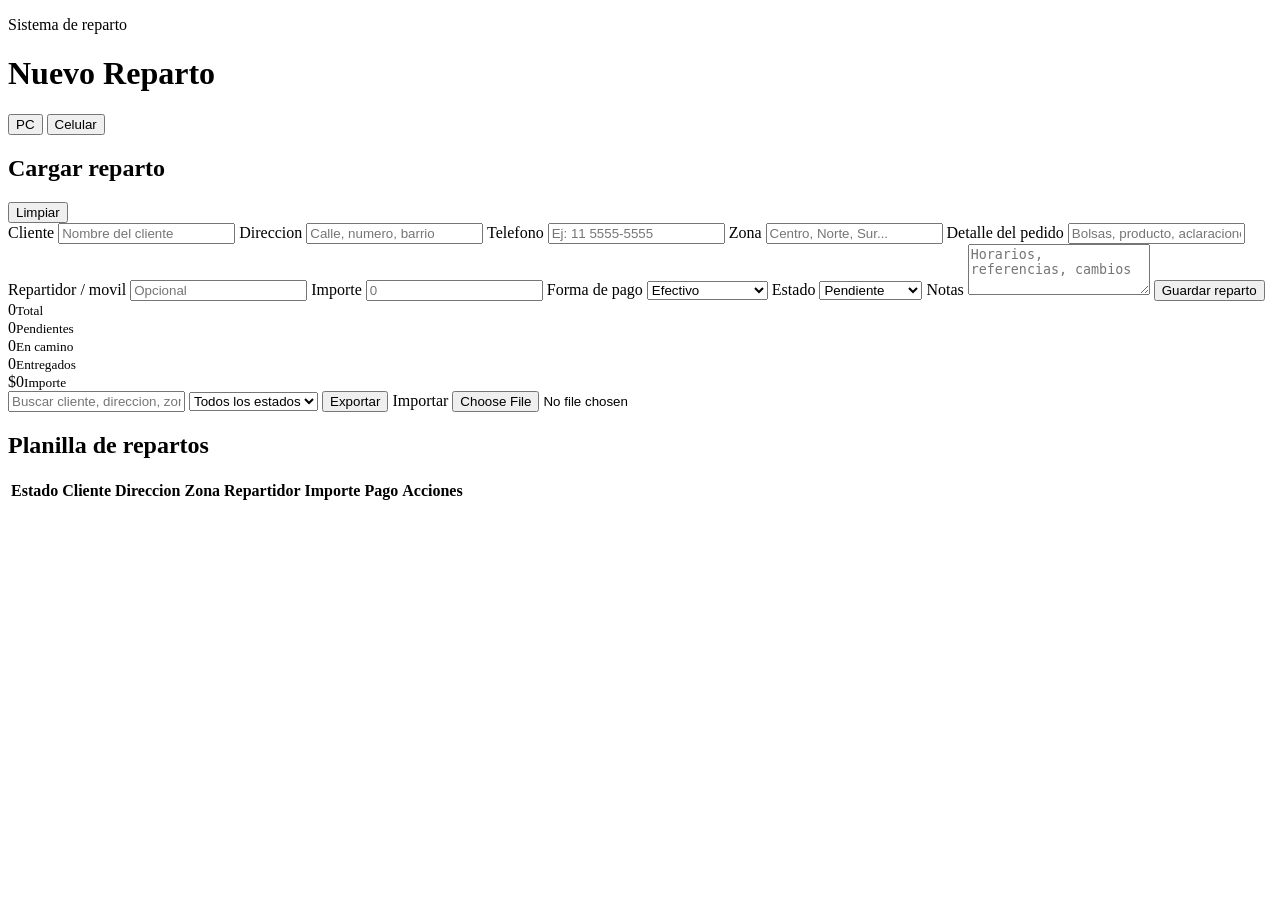
==== index.html @ 02070d8c "Crear app inicial de reparto" ====
<!doctype html>
<html lang="es">
<head>
  <meta charset="utf-8">
  <meta name="viewport" content="width=device-width, initial-scale=1">
  <title>Nuevo Reparto</title>
  <link rel="stylesheet" href="styles.css">
</head>
<body>
  <header class="topbar">
    <div>
      <p class="eyebrow">Sistema de reparto</p>
      <h1>Nuevo Reparto</h1>
    </div>
    <nav class="view-switch" aria-label="Cambiar vista">
      <button id="desktopViewBtn" class="active" type="button">PC</button>
      <button id="mobileViewBtn" type="button">Celular</button>
    </nav>
  </header>

  <main class="layout">
    <section class="panel form-panel" aria-labelledby="formTitle">
      <div class="section-title">
        <h2 id="formTitle">Cargar reparto</h2>
        <button id="clearFormBtn" class="ghost" type="button">Limpiar</button>
      </div>

      <form id="deliveryForm" class="delivery-form">
        <input type="hidden" id="deliveryId">
        <label>Cliente
          <input id="client" name="client" required placeholder="Nombre del cliente">
        </label>
        <label>Direccion
          <input id="address" name="address" required placeholder="Calle, numero, barrio">
        </label>
        <label>Telefono
          <input id="phone" name="phone" inputmode="tel" placeholder="Ej: 11 5555-5555">
        </label>
        <label>Zona
          <input id="zone" name="zone" placeholder="Centro, Norte, Sur...">
        </label>
        <label>Detalle del pedido
          <input id="details" name="details" placeholder="Bolsas, producto, aclaraciones">
        </label>
        <label>Repartidor / movil
          <input id="driver" name="driver" placeholder="Opcional">
        </label>
        <label>Importe
          <input id="amount" name="amount" type="number" min="0" step="0.01" placeholder="0">
        </label>
        <label>Forma de pago
          <select id="payment" name="payment">
            <option value="Efectivo">Efectivo</option>
            <option value="Transferencia">Transferencia</option>
            <option value="Tarjeta">Tarjeta</option>
            <option value="Cuenta corriente">Cuenta corriente</option>
          </select>
        </label>
        <label>Estado
          <select id="status" name="status">
            <option value="Pendiente">Pendiente</option>
            <option value="En camino">En camino</option>
            <option value="Entregado">Entregado</option>
            <option value="No entregado">No entregado</option>
          </select>
        </label>
        <label class="wide">Notas
          <textarea id="notes" name="notes" rows="3" placeholder="Horarios, referencias, cambios"></textarea>
        </label>
        <button class="primary wide" type="submit">Guardar reparto</button>
      </form>
    </section>

    <section class="workspace">
      <section class="stats" aria-label="Resumen">
        <article><span id="totalCount">0</span><small>Total</small></article>
        <article><span id="pendingCount">0</span><small>Pendientes</small></article>
        <article><span id="routeCount">0</span><small>En camino</small></article>
        <article><span id="deliveredCount">0</span><small>Entregados</small></article>
        <article><span id="totalAmount">$0</span><small>Importe</small></article>
      </section>

      <section class="tools" aria-label="Herramientas">
        <input id="searchInput" placeholder="Buscar cliente, direccion, zona o repartidor">
        <select id="statusFilter">
          <option value="Todos">Todos los estados</option>
          <option value="Pendiente">Pendiente</option>
          <option value="En camino">En camino</option>
          <option value="Entregado">Entregado</option>
          <option value="No entregado">No entregado</option>
        </select>
        <button id="exportBtn" type="button">Exportar</button>
        <label class="import-btn">Importar
          <input id="importInput" type="file" accept="application/json">
        </label>
      </section>

      <section id="desktopView" class="desktop-view" aria-labelledby="desktopTitle">
        <h2 id="desktopTitle">Planilla de repartos</h2>
        <div class="table-wrap">
          <table>
            <thead>
              <tr>
                <th>Estado</th>
                <th>Cliente</th>
                <th>Direccion</th>
                <th>Zona</th>
                <th>Repartidor</th>
                <th>Importe</th>
                <th>Pago</th>
                <th>Acciones</th>
              </tr>
            </thead>
            <tbody id="deliveryTable"></tbody>
          </table>
        </div>
      </section>

      <section id="mobileView" class="mobile-view" aria-labelledby="mobileTitle" hidden>
        <h2 id="mobileTitle">Vista para celular</h2>
        <div id="deliveryCards" class="cards"></div>
      </section>
    </section>
  </main>

  <template id="emptyTemplate">
    <div class="empty-state">
      <h3>No hay repartos para mostrar</h3>
      <p>Carga uno nuevo o cambia el filtro.</p>
    </div>
  </template>

  <script src="app.js"></script>
</body>
</html>
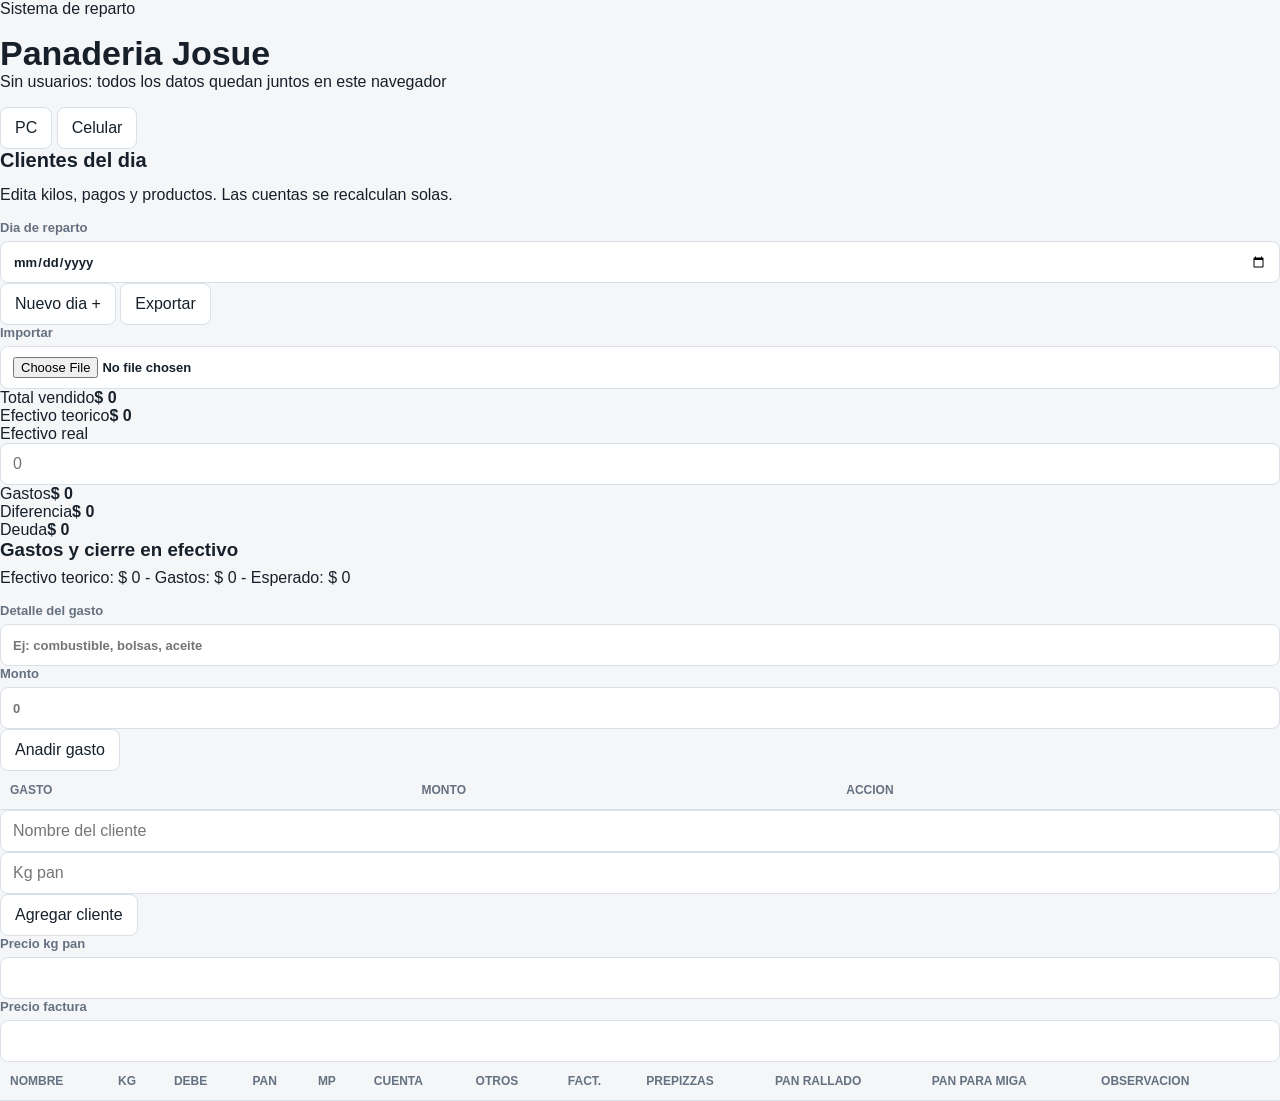
==== commit 03377fcd: "Rehacer app principal para reparto de panaderia" ====
--- a/index.html
+++ b/index.html
@@ -3,132 +3,110 @@
 <head>
   <meta charset="utf-8">
   <meta name="viewport" content="width=device-width, initial-scale=1">
-  <title>Nuevo Reparto</title>
+  <title>Reparto - Panaderia Josue</title>
   <link rel="stylesheet" href="styles.css">
 </head>
 <body>
-  <header class="topbar">
+  <header class="hero">
     <div>
-      <p class="eyebrow">Sistema de reparto</p>
-      <h1>Nuevo Reparto</h1>
+      <p class="subtitulo">Sistema de reparto</p>
+      <h1>Panaderia Josue</h1>
+      <p class="usuario">Sin usuarios: todos los datos quedan juntos en este navegador</p>
     </div>
-    <nav class="view-switch" aria-label="Cambiar vista">
-      <button id="desktopViewBtn" class="active" type="button">PC</button>
-      <button id="mobileViewBtn" type="button">Celular</button>
+    <nav class="modo-vista" aria-label="Vista">
+      <button id="vistaPc" class="activo" type="button">PC</button>
+      <button id="vistaCelular" type="button">Celular</button>
     </nav>
   </header>
 
-  <main class="layout">
-    <section class="panel form-panel" aria-labelledby="formTitle">
-      <div class="section-title">
-        <h2 id="formTitle">Cargar reparto</h2>
-        <button id="clearFormBtn" class="ghost" type="button">Limpiar</button>
+  <main class="contenedor">
+    <section class="tarjeta reparto-card">
+      <div class="encabezado-seccion">
+        <div>
+          <h2>Clientes del dia</h2>
+          <p>Edita kilos, pagos y productos. Las cuentas se recalculan solas.</p>
+        </div>
+        <div class="acciones-dia">
+          <label>Dia de reparto
+            <input id="fechaReparto" type="date">
+          </label>
+          <button id="nuevoDia" class="principal" type="button">Nuevo dia +</button>
+          <button id="exportar" type="button">Exportar</button>
+          <label class="boton-archivo">Importar
+            <input id="importar" type="file" accept="application/json">
+          </label>
+        </div>
       </div>
 
-      <form id="deliveryForm" class="delivery-form">
-        <input type="hidden" id="deliveryId">
-        <label>Cliente
-          <input id="client" name="client" required placeholder="Nombre del cliente">
-        </label>
-        <label>Direccion
-          <input id="address" name="address" required placeholder="Calle, numero, barrio">
-        </label>
-        <label>Telefono
-          <input id="phone" name="phone" inputmode="tel" placeholder="Ej: 11 5555-5555">
-        </label>
-        <label>Zona
-          <input id="zone" name="zone" placeholder="Centro, Norte, Sur...">
-        </label>
-        <label>Detalle del pedido
-          <input id="details" name="details" placeholder="Bolsas, producto, aclaraciones">
-        </label>
-        <label>Repartidor / movil
-          <input id="driver" name="driver" placeholder="Opcional">
-        </label>
-        <label>Importe
-          <input id="amount" name="amount" type="number" min="0" step="0.01" placeholder="0">
-        </label>
-        <label>Forma de pago
-          <select id="payment" name="payment">
-            <option value="Efectivo">Efectivo</option>
-            <option value="Transferencia">Transferencia</option>
-            <option value="Tarjeta">Tarjeta</option>
-            <option value="Cuenta corriente">Cuenta corriente</option>
-          </select>
-        </label>
-        <label>Estado
-          <select id="status" name="status">
-            <option value="Pendiente">Pendiente</option>
-            <option value="En camino">En camino</option>
-            <option value="Entregado">Entregado</option>
-            <option value="No entregado">No entregado</option>
-          </select>
-        </label>
-        <label class="wide">Notas
-          <textarea id="notes" name="notes" rows="3" placeholder="Horarios, referencias, cambios"></textarea>
-        </label>
-        <button class="primary wide" type="submit">Guardar reparto</button>
-      </form>
-    </section>
-
-    <section class="workspace">
-      <section class="stats" aria-label="Resumen">
-        <article><span id="totalCount">0</span><small>Total</small></article>
-        <article><span id="pendingCount">0</span><small>Pendientes</small></article>
-        <article><span id="routeCount">0</span><small>En camino</small></article>
-        <article><span id="deliveredCount">0</span><small>Entregados</small></article>
-        <article><span id="totalAmount">$0</span><small>Importe</small></article>
+      <section class="resumen" aria-label="Reporte del dia">
+        <article><span>Total vendido</span><strong id="totalVendido">$ 0</strong></article>
+        <article><span>Efectivo teorico</span><strong id="efectivoTeorico">$ 0</strong></article>
+        <article class="editable"><span>Efectivo real</span><input id="efectivoReal" type="number" min="0" step="1" placeholder="0"></article>
+        <article><span>Gastos</span><strong id="totalGastos">$ 0</strong></article>
+        <article><span>Diferencia</span><strong id="diferencia">$ 0</strong></article>
+        <article><span>Deuda</span><strong id="deudaTotal">$ 0</strong></article>
       </section>
 
-      <section class="tools" aria-label="Herramientas">
-        <input id="searchInput" placeholder="Buscar cliente, direccion, zona o repartidor">
-        <select id="statusFilter">
-          <option value="Todos">Todos los estados</option>
-          <option value="Pendiente">Pendiente</option>
-          <option value="En camino">En camino</option>
-          <option value="Entregado">Entregado</option>
-          <option value="No entregado">No entregado</option>
-        </select>
-        <button id="exportBtn" type="button">Exportar</button>
-        <label class="import-btn">Importar
-          <input id="importInput" type="file" accept="application/json">
-        </label>
-      </section>
-
-      <section id="desktopView" class="desktop-view" aria-labelledby="desktopTitle">
-        <h2 id="desktopTitle">Planilla de repartos</h2>
-        <div class="table-wrap">
-          <table>
-            <thead>
-              <tr>
-                <th>Estado</th>
-                <th>Cliente</th>
-                <th>Direccion</th>
-                <th>Zona</th>
-                <th>Repartidor</th>
-                <th>Importe</th>
-                <th>Pago</th>
-                <th>Acciones</th>
-              </tr>
-            </thead>
-            <tbody id="deliveryTable"></tbody>
+      <section class="cierre">
+        <div>
+          <h3>Gastos y cierre en efectivo</h3>
+          <p id="formulaCierre">Efectivo teorico: $ 0 - Gastos: $ 0 - Esperado: $ 0</p>
+        </div>
+        <form id="formGasto" class="form-gasto">
+          <label>Detalle del gasto
+            <input id="detalleGasto" placeholder="Ej: combustible, bolsas, aceite">
+          </label>
+          <label>Monto
+            <input id="montoGasto" type="number" min="0" step="1" placeholder="0">
+          </label>
+          <button class="principal" type="submit">Anadir gasto</button>
+        </form>
+        <div class="tabla-scroll gastos-scroll">
+          <table class="tabla-gastos">
+            <thead><tr><th>Gasto</th><th>Monto</th><th>Accion</th></tr></thead>
+            <tbody id="tablaGastos"></tbody>
           </table>
         </div>
       </section>
 
-      <section id="mobileView" class="mobile-view" aria-labelledby="mobileTitle" hidden>
-        <h2 id="mobileTitle">Vista para celular</h2>
-        <div id="deliveryCards" class="cards"></div>
+      <section class="barra-herramientas">
+        <form id="formCliente" class="form-cliente">
+          <input id="nuevoClienteNombre" placeholder="Nombre del cliente" required>
+          <input id="nuevoClienteKg" type="number" min="0" step="0.01" placeholder="Kg pan">
+          <button class="principal" type="submit">Agregar cliente</button>
+        </form>
+        <div class="precios">
+          <label>Precio kg pan <input id="precioPan" type="number" min="0" step="1"></label>
+          <label>Precio factura <input id="precioFactura" type="number" min="0" step="1"></label>
+        </div>
       </section>
+
+      <section id="vistaTabla" class="tabla-scroll">
+        <table class="tabla-reparto">
+          <thead>
+            <tr>
+              <th>Nombre</th>
+              <th>Kg</th>
+              <th>Debe</th>
+              <th>Pan</th>
+              <th>MP</th>
+              <th>Cuenta</th>
+              <th>Otros</th>
+              <th>Fact.</th>
+              <th>Prepizzas</th>
+              <th>Pan rallado</th>
+              <th>Pan para miga</th>
+              <th>Observacion</th>
+              <th></th>
+            </tr>
+          </thead>
+          <tbody id="tablaClientes"></tbody>
+        </table>
+      </section>
+
+      <section id="vistaTarjetas" class="vista-tarjetas" hidden></section>
     </section>
   </main>
-
-  <template id="emptyTemplate">
-    <div class="empty-state">
-      <h3>No hay repartos para mostrar</h3>
-      <p>Carga uno nuevo o cambia el filtro.</p>
-    </div>
-  </template>
 
   <script src="app.js"></script>
 </body>
--- a/styles.css
+++ b/styles.css
@@ -0,0 +1,237 @@
+:root {
+  --bg: #f4f6f8;
+  --panel: #ffffff;
+  --ink: #17202a;
+  --muted: #657181;
+  --line: #d9e0e7;
+  --brand: #0f766e;
+  --brand-dark: #0b5f59;
+  --warn: #b45309;
+  --danger: #b42318;
+  --ok: #15803d;
+  --shadow: 0 10px 30px rgba(17, 24, 39, 0.08);
+}
+
+* { box-sizing: border-box; }
+
+body {
+  margin: 0;
+  min-height: 100vh;
+  color: var(--ink);
+  background: var(--bg);
+  font-family: Arial, Helvetica, sans-serif;
+}
+
+button, input, select, textarea { font: inherit; }
+
+button, .import-btn {
+  border: 1px solid var(--line);
+  border-radius: 8px;
+  background: #fff;
+  color: var(--ink);
+  cursor: pointer;
+  min-height: 42px;
+  padding: 0 14px;
+}
+
+button:hover, .import-btn:hover { border-color: var(--brand); }
+
+.topbar {
+  position: sticky;
+  top: 0;
+  z-index: 3;
+  display: flex;
+  align-items: center;
+  justify-content: space-between;
+  gap: 16px;
+  padding: 18px clamp(16px, 3vw, 34px);
+  background: #fff;
+  border-bottom: 1px solid var(--line);
+}
+
+.eyebrow {
+  margin: 0 0 4px;
+  color: var(--brand);
+  font-size: 12px;
+  font-weight: 700;
+  text-transform: uppercase;
+}
+
+h1, h2, h3, p { margin-top: 0; }
+h1 { margin-bottom: 0; font-size: clamp(24px, 3vw, 34px); }
+h2 { font-size: 20px; margin-bottom: 14px; }
+h3 { margin-bottom: 8px; }
+
+.view-switch {
+  display: grid;
+  grid-template-columns: repeat(2, minmax(76px, 1fr));
+  gap: 6px;
+  padding: 4px;
+  border: 1px solid var(--line);
+  border-radius: 10px;
+  background: #f8fafc;
+}
+
+.view-switch button {
+  min-height: 36px;
+  border: 0;
+  background: transparent;
+}
+
+.view-switch button.active {
+  color: #fff;
+  background: var(--brand);
+}
+
+.layout {
+  display: grid;
+  grid-template-columns: minmax(300px, 420px) 1fr;
+  gap: 18px;
+  padding: 18px clamp(16px, 3vw, 34px) 34px;
+}
+
+.panel, .desktop-view, .mobile-view {
+  background: var(--panel);
+  border: 1px solid var(--line);
+  border-radius: 8px;
+  box-shadow: var(--shadow);
+}
+
+.form-panel { padding: 18px; align-self: start; }
+.section-title { display: flex; align-items: center; justify-content: space-between; gap: 12px; }
+.ghost { background: #f8fafc; color: var(--muted); }
+
+.delivery-form {
+  display: grid;
+  grid-template-columns: repeat(2, minmax(0, 1fr));
+  gap: 12px;
+}
+
+label {
+  display: grid;
+  gap: 6px;
+  color: var(--muted);
+  font-size: 13px;
+  font-weight: 700;
+}
+
+input, select, textarea {
+  width: 100%;
+  border: 1px solid var(--line);
+  border-radius: 8px;
+  background: #fff;
+  color: var(--ink);
+  min-height: 42px;
+  padding: 10px 12px;
+}
+
+textarea { resize: vertical; }
+.wide { grid-column: 1 / -1; }
+.primary {
+  border-color: var(--brand);
+  background: var(--brand);
+  color: #fff;
+  font-weight: 700;
+}
+.primary:hover { background: var(--brand-dark); }
+
+.workspace { display: grid; gap: 14px; min-width: 0; }
+.stats { display: grid; grid-template-columns: repeat(5, minmax(110px, 1fr)); gap: 10px; }
+.stats article {
+  display: grid;
+  gap: 4px;
+  min-height: 74px;
+  padding: 14px;
+  background: #fff;
+  border: 1px solid var(--line);
+  border-radius: 8px;
+}
+.stats span { font-size: 22px; font-weight: 800; }
+.stats small { color: var(--muted); }
+
+.tools {
+  display: grid;
+  grid-template-columns: minmax(220px, 1fr) 180px auto auto;
+  gap: 10px;
+}
+.import-btn {
+  display: inline-grid;
+  place-items: center;
+  font-weight: 700;
+}
+.import-btn input { display: none; }
+
+.desktop-view, .mobile-view { padding: 18px; }
+.table-wrap { overflow-x: auto; }
+table { width: 100%; border-collapse: collapse; min-width: 850px; }
+th, td { padding: 12px 10px; border-bottom: 1px solid var(--line); text-align: left; vertical-align: top; }
+th { color: var(--muted); font-size: 12px; text-transform: uppercase; }
+.row-actions { display: flex; flex-wrap: wrap; gap: 6px; }
+.row-actions button { min-height: 34px; padding: 0 10px; }
+.badge {
+  display: inline-flex;
+  align-items: center;
+  min-height: 28px;
+  padding: 0 9px;
+  border-radius: 999px;
+  font-size: 12px;
+  font-weight: 800;
+  white-space: nowrap;
+}
+.badge.pendiente { color: var(--warn); background: #fff7ed; }
+.badge.en-camino { color: #1d4ed8; background: #eff6ff; }
+.badge.entregado { color: var(--ok); background: #ecfdf3; }
+.badge.no-entregado { color: var(--danger); background: #fef3f2; }
+
+.cards { display: grid; gap: 12px; }
+.delivery-card {
+  display: grid;
+  gap: 10px;
+  padding: 14px;
+  border: 1px solid var(--line);
+  border-radius: 8px;
+  background: #fff;
+}
+.card-head { display: flex; justify-content: space-between; gap: 10px; align-items: start; }
+.card-title { font-size: 18px; font-weight: 800; margin: 0; }
+.card-line { color: var(--muted); margin: 0; }
+.mobile-actions { display: grid; grid-template-columns: repeat(2, minmax(0, 1fr)); gap: 8px; }
+.mobile-actions button, .mobile-actions a {
+  display: grid;
+  place-items: center;
+  min-height: 44px;
+  border: 1px solid var(--line);
+  border-radius: 8px;
+  color: var(--ink);
+  background: #fff;
+  text-decoration: none;
+  font-weight: 700;
+}
+.mobile-actions .done { color: #fff; background: var(--ok); border-color: var(--ok); }
+.mobile-actions .route { color: #fff; background: #1d4ed8; border-color: #1d4ed8; }
+.mobile-actions .fail { color: #fff; background: var(--danger); border-color: var(--danger); }
+.empty-state {
+  padding: 28px;
+  border: 1px dashed var(--line);
+  border-radius: 8px;
+  text-align: center;
+  color: var(--muted);
+}
+.empty-state h3 { color: var(--ink); }
+
+@media (max-width: 980px) {
+  .layout { grid-template-columns: 1fr; }
+  .stats { grid-template-columns: repeat(2, minmax(0, 1fr)); }
+  .stats article:last-child { grid-column: 1 / -1; }
+  .tools { grid-template-columns: 1fr 1fr; }
+}
+
+@media (max-width: 640px) {
+  .topbar { align-items: stretch; flex-direction: column; }
+  .layout { padding: 12px; }
+  .delivery-form { grid-template-columns: 1fr; }
+  .tools { grid-template-columns: 1fr; }
+  .desktop-view { display: none; }
+  .mobile-view[hidden] { display: block; }
+  .view-switch { display: none; }
+}
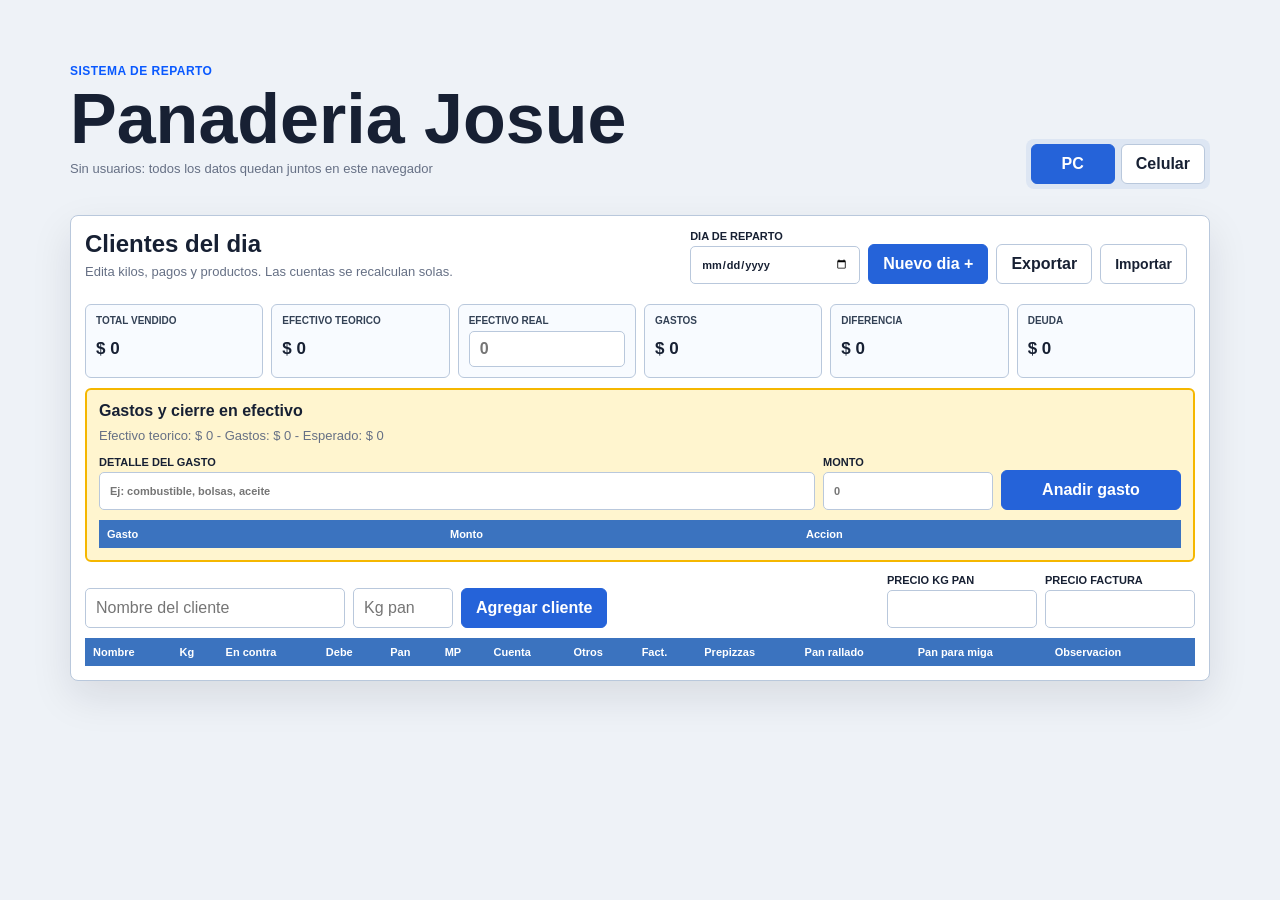
==== commit 92fd0ca6: "Agregar columna en contra al reparto" ====
--- a/index.html
+++ b/index.html
@@ -87,6 +87,7 @@
             <tr>
               <th>Nombre</th>
               <th>Kg</th>
+              <th>En contra</th>
               <th>Debe</th>
               <th>Pan</th>
               <th>MP</th>
--- a/styles.css
+++ b/styles.css
@@ -1,15 +1,15 @@
 :root {
-  --bg: #f4f6f8;
-  --panel: #ffffff;
-  --ink: #17202a;
-  --muted: #657181;
-  --line: #d9e0e7;
-  --brand: #0f766e;
-  --brand-dark: #0b5f59;
-  --warn: #b45309;
-  --danger: #b42318;
-  --ok: #15803d;
-  --shadow: 0 10px 30px rgba(17, 24, 39, 0.08);
+  --fondo: #eef2f7;
+  --tarjeta: #ffffff;
+  --texto: #172033;
+  --muted: #667085;
+  --linea: #b9c8dc;
+  --azul: #2563d9;
+  --azul-oscuro: #1e4fb0;
+  --amarillo: #fff5cf;
+  --rojo: #e11d48;
+  --verde: #00875a;
+  --sombra: 0 16px 40px rgba(15, 23, 42, 0.10);
 }
 
 * { box-sizing: border-box; }
@@ -17,221 +17,238 @@
 body {
   margin: 0;
   min-height: 100vh;
-  color: var(--ink);
-  background: var(--bg);
+  color: var(--texto);
+  background: var(--fondo);
   font-family: Arial, Helvetica, sans-serif;
 }
 
-button, input, select, textarea { font: inherit; }
-
-button, .import-btn {
-  border: 1px solid var(--line);
+button, input, textarea { font: inherit; }
+button { cursor: pointer; }
+
+.hero {
+  max-width: 1180px;
+  margin: 0 auto;
+  padding: 64px 20px 26px;
+  display: flex;
+  justify-content: space-between;
+  gap: 18px;
+  align-items: end;
+}
+
+.subtitulo {
+  margin: 0 0 8px;
+  color: #0959ff;
+  font-size: 12px;
+  font-weight: 900;
+  letter-spacing: .04em;
+  text-transform: uppercase;
+}
+
+h1, h2, h3, p { margin-top: 0; }
+h1 { margin-bottom: 8px; font-size: clamp(36px, 6vw, 70px); line-height: .95; }
+h2 { margin-bottom: 6px; font-size: 24px; }
+h3 { margin-bottom: 8px; font-size: 16px; }
+.usuario, .encabezado-seccion p, .cierre p { color: var(--muted); font-size: 13px; }
+
+.modo-vista {
+  display: grid;
+  grid-template-columns: 1fr 1fr;
+  gap: 6px;
+  padding: 5px;
+  background: #dde6f3;
+  border-radius: 8px;
+}
+
+.modo-vista button, .acciones-dia button, .boton-archivo, .form-cliente button, .form-gasto button {
+  min-height: 40px;
+  border: 1px solid var(--linea);
+  border-radius: 6px;
+  background: #fff;
+  color: var(--texto);
+  font-weight: 800;
+  padding: 0 14px;
+}
+
+.modo-vista .activo, .principal {
+  border-color: var(--azul) !important;
+  background: var(--azul) !important;
+  color: #fff !important;
+}
+
+.principal:hover { background: var(--azul-oscuro) !important; }
+
+.contenedor {
+  max-width: 1180px;
+  margin: 0 auto 40px;
+  padding: 0 20px;
+}
+
+.tarjeta {
+  background: var(--tarjeta);
+  border: 1px solid var(--linea);
+  border-radius: 8px;
+  box-shadow: var(--sombra);
+}
+
+.reparto-card { padding: 14px; }
+.encabezado-seccion {
+  display: flex;
+  justify-content: space-between;
+  gap: 16px;
+  align-items: start;
+  margin-bottom: 12px;
+}
+
+.acciones-dia {
+  display: grid;
+  grid-template-columns: 170px repeat(4, auto);
+  gap: 8px;
+  align-items: end;
+}
+
+label { display: grid; gap: 4px; color: var(--texto); font-size: 11px; font-weight: 900; text-transform: uppercase; }
+input, textarea {
+  width: 100%;
+  min-height: 38px;
+  border: 1px solid var(--linea);
+  border-radius: 5px;
+  background: #fff;
+  color: var(--texto);
+  padding: 8px 10px;
+}
+textarea { resize: vertical; min-height: 38px; }
+
+.boton-archivo {
+  display: grid;
+  place-items: center;
+  text-transform: none;
+  font-size: 14px;
+}
+.boton-archivo input { display: none; }
+
+.resumen {
+  display: grid;
+  grid-template-columns: repeat(6, minmax(120px, 1fr));
+  gap: 8px;
+  margin: 10px 0;
+}
+
+.resumen article {
+  min-height: 62px;
+  border: 1px solid var(--linea);
+  border-radius: 6px;
+  background: #f8fbff;
+  padding: 10px;
+  display: grid;
+  gap: 5px;
+}
+
+.resumen span {
+  color: #334155;
+  font-size: 10px;
+  font-weight: 900;
+  text-transform: uppercase;
+}
+.resumen strong { font-size: 17px; }
+.resumen input { min-height: 30px; font-weight: 900; }
+.negativo { color: var(--rojo); }
+.positivo { color: var(--verde); }
+
+.cierre {
+  border: 2px solid #f5b700;
+  border-radius: 6px;
+  background: var(--amarillo);
+  padding: 12px;
+  margin-bottom: 12px;
+}
+
+.form-gasto {
+  display: grid;
+  grid-template-columns: minmax(220px, 1fr) 170px 180px;
+  gap: 8px;
+  align-items: end;
+}
+
+.gastos-scroll { margin-top: 10px; max-height: 160px; }
+.barra-herramientas {
+  display: flex;
+  justify-content: space-between;
+  gap: 12px;
+  align-items: end;
+  margin-bottom: 10px;
+}
+.form-cliente { display: grid; grid-template-columns: minmax(180px, 260px) 100px auto; gap: 8px; }
+.precios { display: grid; grid-template-columns: repeat(2, 150px); gap: 8px; }
+
+.tabla-scroll { overflow-x: auto; }
+table { width: 100%; border-collapse: collapse; }
+th {
+  background: #3b73bf;
+  color: #fff;
+  font-size: 11px;
+  text-align: left;
+  padding: 8px;
+  white-space: nowrap;
+}
+td {
+  border: 1px solid #c7d5ea;
+  background: #eaf2ff;
+  padding: 6px;
+  vertical-align: middle;
+}
+.tabla-reparto input, .tabla-reparto textarea {
+  min-height: 34px;
+  padding: 6px 8px;
+  font-size: 13px;
+}
+.celda-nombre input { font-weight: 900; }
+.celda-debe { color: var(--rojo); font-weight: 900; white-space: nowrap; }
+.celda-cuenta { color: var(--verde); font-weight: 900; white-space: nowrap; }
+.cuenta-deuda { color: var(--rojo); }
+.celda-otros { font-weight: 900; text-align: center; white-space: nowrap; }
+.eliminar {
+  min-height: 32px;
+  border: 0;
+  border-radius: 5px;
+  background: #ffe4e6;
+  color: var(--rojo);
+  font-weight: 900;
+}
+.tabla-gastos td { background: #fff; }
+.vacio { color: var(--muted); text-align: center; padding: 14px; }
+
+.vista-tarjetas { display: grid; gap: 12px; }
+.cliente-card {
+  border: 1px solid var(--linea);
   border-radius: 8px;
   background: #fff;
-  color: var(--ink);
-  cursor: pointer;
-  min-height: 42px;
-  padding: 0 14px;
-}
-
-button:hover, .import-btn:hover { border-color: var(--brand); }
-
-.topbar {
-  position: sticky;
-  top: 0;
-  z-index: 3;
-  display: flex;
-  align-items: center;
-  justify-content: space-between;
-  gap: 16px;
-  padding: 18px clamp(16px, 3vw, 34px);
-  background: #fff;
-  border-bottom: 1px solid var(--line);
-}
-
-.eyebrow {
-  margin: 0 0 4px;
-  color: var(--brand);
-  font-size: 12px;
-  font-weight: 700;
-  text-transform: uppercase;
-}
-
-h1, h2, h3, p { margin-top: 0; }
-h1 { margin-bottom: 0; font-size: clamp(24px, 3vw, 34px); }
-h2 { font-size: 20px; margin-bottom: 14px; }
-h3 { margin-bottom: 8px; }
-
-.view-switch {
-  display: grid;
-  grid-template-columns: repeat(2, minmax(76px, 1fr));
-  gap: 6px;
-  padding: 4px;
-  border: 1px solid var(--line);
-  border-radius: 10px;
-  background: #f8fafc;
-}
-
-.view-switch button {
-  min-height: 36px;
-  border: 0;
-  background: transparent;
-}
-
-.view-switch button.active {
-  color: #fff;
-  background: var(--brand);
-}
-
-.layout {
-  display: grid;
-  grid-template-columns: minmax(300px, 420px) 1fr;
-  gap: 18px;
-  padding: 18px clamp(16px, 3vw, 34px) 34px;
-}
-
-.panel, .desktop-view, .mobile-view {
-  background: var(--panel);
-  border: 1px solid var(--line);
-  border-radius: 8px;
-  box-shadow: var(--shadow);
-}
-
-.form-panel { padding: 18px; align-self: start; }
-.section-title { display: flex; align-items: center; justify-content: space-between; gap: 12px; }
-.ghost { background: #f8fafc; color: var(--muted); }
-
-.delivery-form {
-  display: grid;
-  grid-template-columns: repeat(2, minmax(0, 1fr));
-  gap: 12px;
-}
-
-label {
-  display: grid;
-  gap: 6px;
-  color: var(--muted);
-  font-size: 13px;
-  font-weight: 700;
-}
-
-input, select, textarea {
-  width: 100%;
-  border: 1px solid var(--line);
-  border-radius: 8px;
-  background: #fff;
-  color: var(--ink);
-  min-height: 42px;
-  padding: 10px 12px;
-}
-
-textarea { resize: vertical; }
-.wide { grid-column: 1 / -1; }
-.primary {
-  border-color: var(--brand);
-  background: var(--brand);
-  color: #fff;
-  font-weight: 700;
-}
-.primary:hover { background: var(--brand-dark); }
-
-.workspace { display: grid; gap: 14px; min-width: 0; }
-.stats { display: grid; grid-template-columns: repeat(5, minmax(110px, 1fr)); gap: 10px; }
-.stats article {
-  display: grid;
-  gap: 4px;
-  min-height: 74px;
-  padding: 14px;
-  background: #fff;
-  border: 1px solid var(--line);
-  border-radius: 8px;
-}
-.stats span { font-size: 22px; font-weight: 800; }
-.stats small { color: var(--muted); }
-
-.tools {
-  display: grid;
-  grid-template-columns: minmax(220px, 1fr) 180px auto auto;
+  padding: 12px;
+  display: grid;
   gap: 10px;
 }
-.import-btn {
-  display: inline-grid;
-  place-items: center;
-  font-weight: 700;
-}
-.import-btn input { display: none; }
-
-.desktop-view, .mobile-view { padding: 18px; }
-.table-wrap { overflow-x: auto; }
-table { width: 100%; border-collapse: collapse; min-width: 850px; }
-th, td { padding: 12px 10px; border-bottom: 1px solid var(--line); text-align: left; vertical-align: top; }
-th { color: var(--muted); font-size: 12px; text-transform: uppercase; }
-.row-actions { display: flex; flex-wrap: wrap; gap: 6px; }
-.row-actions button { min-height: 34px; padding: 0 10px; }
-.badge {
-  display: inline-flex;
-  align-items: center;
-  min-height: 28px;
-  padding: 0 9px;
-  border-radius: 999px;
-  font-size: 12px;
-  font-weight: 800;
-  white-space: nowrap;
-}
-.badge.pendiente { color: var(--warn); background: #fff7ed; }
-.badge.en-camino { color: #1d4ed8; background: #eff6ff; }
-.badge.entregado { color: var(--ok); background: #ecfdf3; }
-.badge.no-entregado { color: var(--danger); background: #fef3f2; }
-
-.cards { display: grid; gap: 12px; }
-.delivery-card {
-  display: grid;
-  gap: 10px;
-  padding: 14px;
-  border: 1px solid var(--line);
-  border-radius: 8px;
-  background: #fff;
-}
-.card-head { display: flex; justify-content: space-between; gap: 10px; align-items: start; }
-.card-title { font-size: 18px; font-weight: 800; margin: 0; }
-.card-line { color: var(--muted); margin: 0; }
-.mobile-actions { display: grid; grid-template-columns: repeat(2, minmax(0, 1fr)); gap: 8px; }
-.mobile-actions button, .mobile-actions a {
-  display: grid;
-  place-items: center;
-  min-height: 44px;
-  border: 1px solid var(--line);
-  border-radius: 8px;
-  color: var(--ink);
-  background: #fff;
-  text-decoration: none;
-  font-weight: 700;
-}
-.mobile-actions .done { color: #fff; background: var(--ok); border-color: var(--ok); }
-.mobile-actions .route { color: #fff; background: #1d4ed8; border-color: #1d4ed8; }
-.mobile-actions .fail { color: #fff; background: var(--danger); border-color: var(--danger); }
-.empty-state {
-  padding: 28px;
-  border: 1px dashed var(--line);
-  border-radius: 8px;
-  text-align: center;
-  color: var(--muted);
-}
-.empty-state h3 { color: var(--ink); }
+.card-head { display: flex; justify-content: space-between; gap: 10px; align-items: center; }
+.card-head input { font-size: 18px; font-weight: 900; }
+.card-totales { display: grid; grid-template-columns: repeat(3, 1fr); gap: 8px; }
+.card-totales div { border: 1px solid var(--linea); border-radius: 6px; padding: 8px; background: #f8fbff; }
+.card-totales span { display: block; font-size: 10px; color: var(--muted); font-weight: 900; text-transform: uppercase; }
+.card-grid { display: grid; grid-template-columns: repeat(2, minmax(0, 1fr)); gap: 8px; }
+.card-wide { grid-column: 1 / -1; }
 
 @media (max-width: 980px) {
-  .layout { grid-template-columns: 1fr; }
-  .stats { grid-template-columns: repeat(2, minmax(0, 1fr)); }
-  .stats article:last-child { grid-column: 1 / -1; }
-  .tools { grid-template-columns: 1fr 1fr; }
+  .hero, .encabezado-seccion, .barra-herramientas { flex-direction: column; align-items: stretch; }
+  .acciones-dia { grid-template-columns: 1fr 1fr; }
+  .resumen { grid-template-columns: repeat(2, minmax(0, 1fr)); }
+  .form-gasto, .form-cliente, .precios { grid-template-columns: 1fr; }
 }
 
 @media (max-width: 640px) {
-  .topbar { align-items: stretch; flex-direction: column; }
-  .layout { padding: 12px; }
-  .delivery-form { grid-template-columns: 1fr; }
-  .tools { grid-template-columns: 1fr; }
-  .desktop-view { display: none; }
-  .mobile-view[hidden] { display: block; }
-  .view-switch { display: none; }
-}
+  .hero { padding-top: 28px; }
+  h1 { font-size: 42px; }
+  .contenedor { padding: 0 10px; }
+  .reparto-card { padding: 10px; }
+  .modo-vista { display: none; }
+  #vistaTabla { display: none; }
+  #vistaTarjetas[hidden] { display: grid; }
+  .acciones-dia, .resumen { grid-template-columns: 1fr; }
+  .card-totales, .card-grid { grid-template-columns: 1fr; }
+}
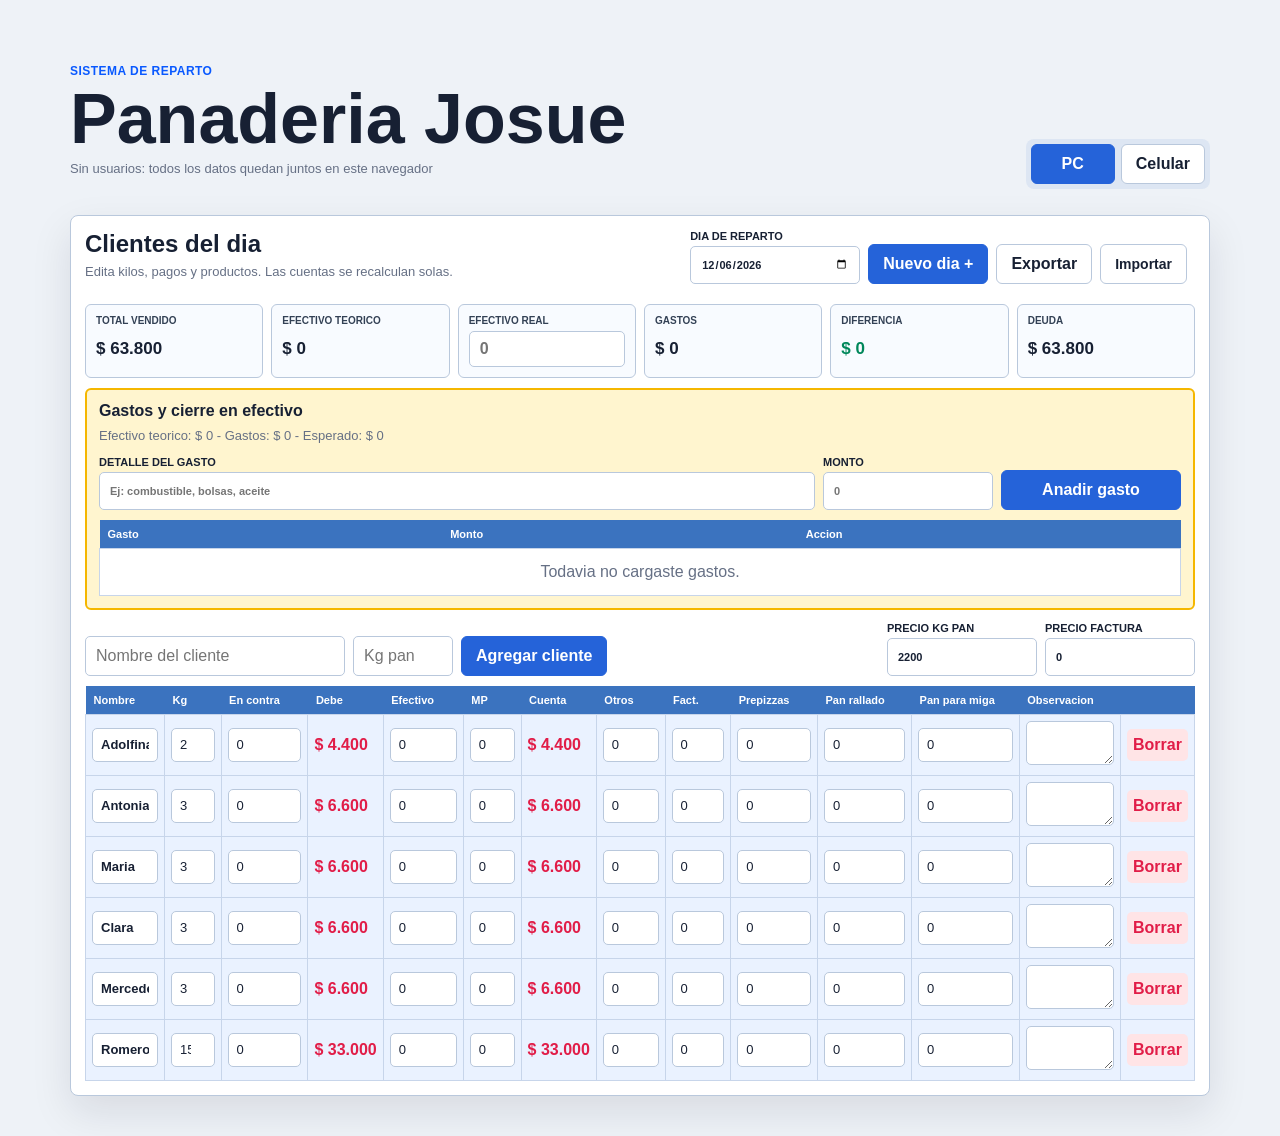
==== commit 4b26b4fe: "Renombrar columna de pago efectivo" ====
--- a/index.html
+++ b/index.html
@@ -89,7 +89,7 @@
               <th>Kg</th>
               <th>En contra</th>
               <th>Debe</th>
-              <th>Pan</th>
+              <th>Efectivo</th>
               <th>MP</th>
               <th>Cuenta</th>
               <th>Otros</th>
--- a/styles.css
+++ b/styles.css
@@ -25,6 +25,8 @@
 button, input, textarea { font: inherit; }
 button { cursor: pointer; }
 
+[hidden] { display: none !important; }
+
 .hero {
   max-width: 1180px;
   margin: 0 auto;
@@ -247,8 +249,7 @@
   .contenedor { padding: 0 10px; }
   .reparto-card { padding: 10px; }
   .modo-vista { display: none; }
-  #vistaTabla { display: none; }
-  #vistaTarjetas[hidden] { display: grid; }
+  #vistaTabla { display: none !important; }
   .acciones-dia, .resumen { grid-template-columns: 1fr; }
   .card-totales, .card-grid { grid-template-columns: 1fr; }
 }
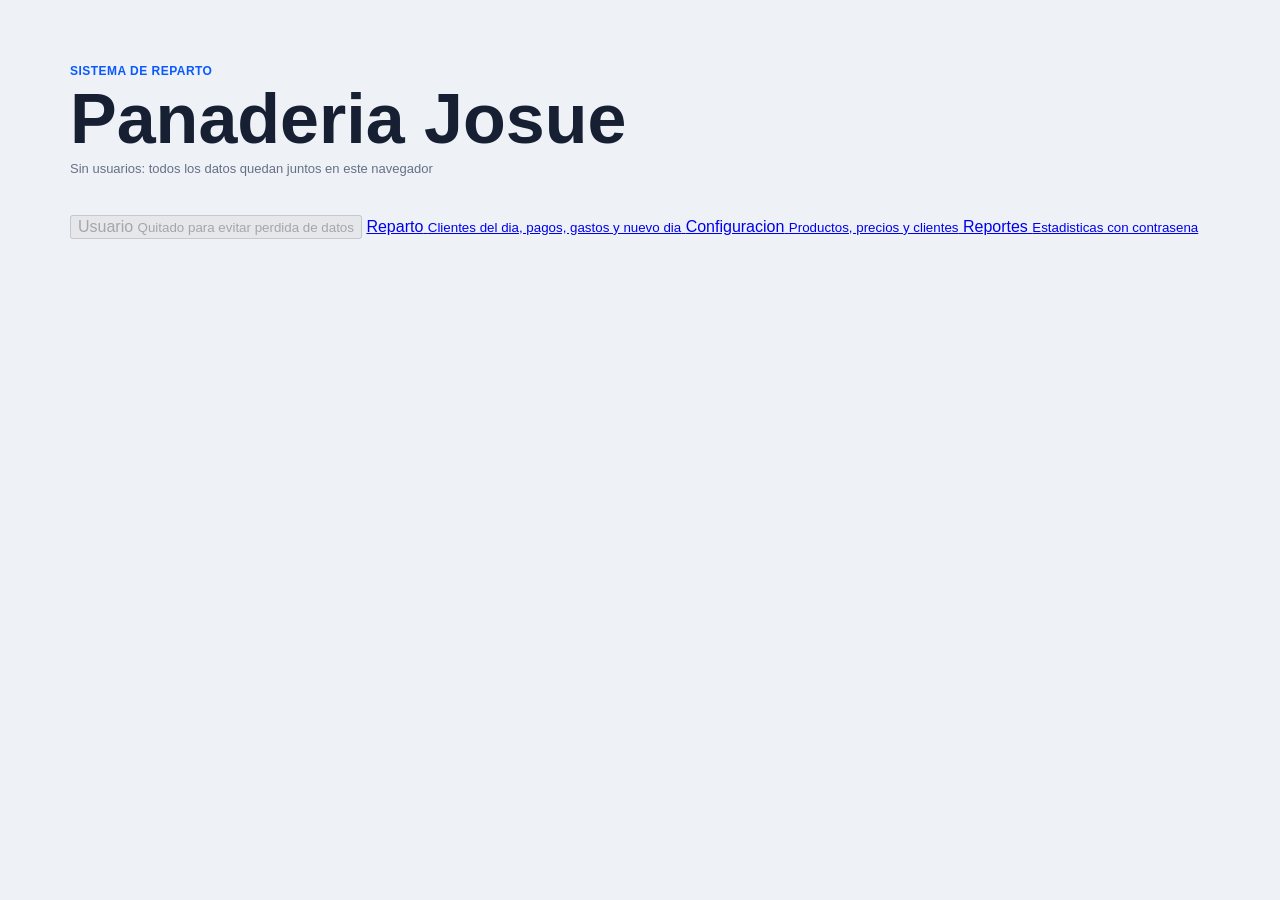
==== commit 3e0df7e3: "Crear pagina de inicio con menu principal" ====
--- a/index.html
+++ b/index.html
@@ -3,112 +3,37 @@
 <head>
   <meta charset="utf-8">
   <meta name="viewport" content="width=device-width, initial-scale=1">
-  <title>Reparto - Panaderia Josue</title>
+  <title>Inicio - Panaderia Josue</title>
   <link rel="stylesheet" href="styles.css">
 </head>
-<body>
-  <header class="hero">
+<body data-page="inicio">
+  <header class="hero inicio-hero">
     <div>
       <p class="subtitulo">Sistema de reparto</p>
       <h1>Panaderia Josue</h1>
       <p class="usuario">Sin usuarios: todos los datos quedan juntos en este navegador</p>
     </div>
-    <nav class="modo-vista" aria-label="Vista">
-      <button id="vistaPc" class="activo" type="button">PC</button>
-      <button id="vistaCelular" type="button">Celular</button>
-    </nav>
   </header>
 
-  <main class="contenedor">
-    <section class="tarjeta reparto-card">
-      <div class="encabezado-seccion">
-        <div>
-          <h2>Clientes del dia</h2>
-          <p>Edita kilos, pagos y productos. Las cuentas se recalculan solas.</p>
-        </div>
-        <div class="acciones-dia">
-          <label>Dia de reparto
-            <input id="fechaReparto" type="date">
-          </label>
-          <button id="nuevoDia" class="principal" type="button">Nuevo dia +</button>
-          <button id="exportar" type="button">Exportar</button>
-          <label class="boton-archivo">Importar
-            <input id="importar" type="file" accept="application/json">
-          </label>
-        </div>
-      </div>
-
-      <section class="resumen" aria-label="Reporte del dia">
-        <article><span>Total vendido</span><strong id="totalVendido">$ 0</strong></article>
-        <article><span>Efectivo teorico</span><strong id="efectivoTeorico">$ 0</strong></article>
-        <article class="editable"><span>Efectivo real</span><input id="efectivoReal" type="number" min="0" step="1" placeholder="0"></article>
-        <article><span>Gastos</span><strong id="totalGastos">$ 0</strong></article>
-        <article><span>Diferencia</span><strong id="diferencia">$ 0</strong></article>
-        <article><span>Deuda</span><strong id="deudaTotal">$ 0</strong></article>
-      </section>
-
-      <section class="cierre">
-        <div>
-          <h3>Gastos y cierre en efectivo</h3>
-          <p id="formulaCierre">Efectivo teorico: $ 0 - Gastos: $ 0 - Esperado: $ 0</p>
-        </div>
-        <form id="formGasto" class="form-gasto">
-          <label>Detalle del gasto
-            <input id="detalleGasto" placeholder="Ej: combustible, bolsas, aceite">
-          </label>
-          <label>Monto
-            <input id="montoGasto" type="number" min="0" step="1" placeholder="0">
-          </label>
-          <button class="principal" type="submit">Anadir gasto</button>
-        </form>
-        <div class="tabla-scroll gastos-scroll">
-          <table class="tabla-gastos">
-            <thead><tr><th>Gasto</th><th>Monto</th><th>Accion</th></tr></thead>
-            <tbody id="tablaGastos"></tbody>
-          </table>
-        </div>
-      </section>
-
-      <section class="barra-herramientas">
-        <form id="formCliente" class="form-cliente">
-          <input id="nuevoClienteNombre" placeholder="Nombre del cliente" required>
-          <input id="nuevoClienteKg" type="number" min="0" step="0.01" placeholder="Kg pan">
-          <button class="principal" type="submit">Agregar cliente</button>
-        </form>
-        <div class="precios">
-          <label>Precio kg pan <input id="precioPan" type="number" min="0" step="1"></label>
-          <label>Precio factura <input id="precioFactura" type="number" min="0" step="1"></label>
-        </div>
-      </section>
-
-      <section id="vistaTabla" class="tabla-scroll">
-        <table class="tabla-reparto">
-          <thead>
-            <tr>
-              <th>Nombre</th>
-              <th>Kg</th>
-              <th>En contra</th>
-              <th>Debe</th>
-              <th>Efectivo</th>
-              <th>MP</th>
-              <th>Cuenta</th>
-              <th>Otros</th>
-              <th>Fact.</th>
-              <th>Prepizzas</th>
-              <th>Pan rallado</th>
-              <th>Pan para miga</th>
-              <th>Observacion</th>
-              <th></th>
-            </tr>
-          </thead>
-          <tbody id="tablaClientes"></tbody>
-        </table>
-      </section>
-
-      <section id="vistaTarjetas" class="vista-tarjetas" hidden></section>
-    </section>
+  <main class="contenedor inicio-contenedor">
+    <nav class="menu-principal" aria-label="Menu principal">
+      <button class="menu-card deshabilitado" type="button" disabled>
+        <span>Usuario</span>
+        <small>Quitado para evitar perdida de datos</small>
+      </button>
+      <a class="menu-card" href="reparto.html">
+        <span>Reparto</span>
+        <small>Clientes del dia, pagos, gastos y nuevo dia</small>
+      </a>
+      <a class="menu-card destacado" href="configuracion.html">
+        <span>Configuracion</span>
+        <small>Productos, precios y clientes</small>
+      </a>
+      <a class="menu-card destacado" href="reportes.html">
+        <span>Reportes</span>
+        <small>Estadisticas con contrasena</small>
+      </a>
+    </nav>
   </main>
-
-  <script src="app.js"></script>
 </body>
 </html>
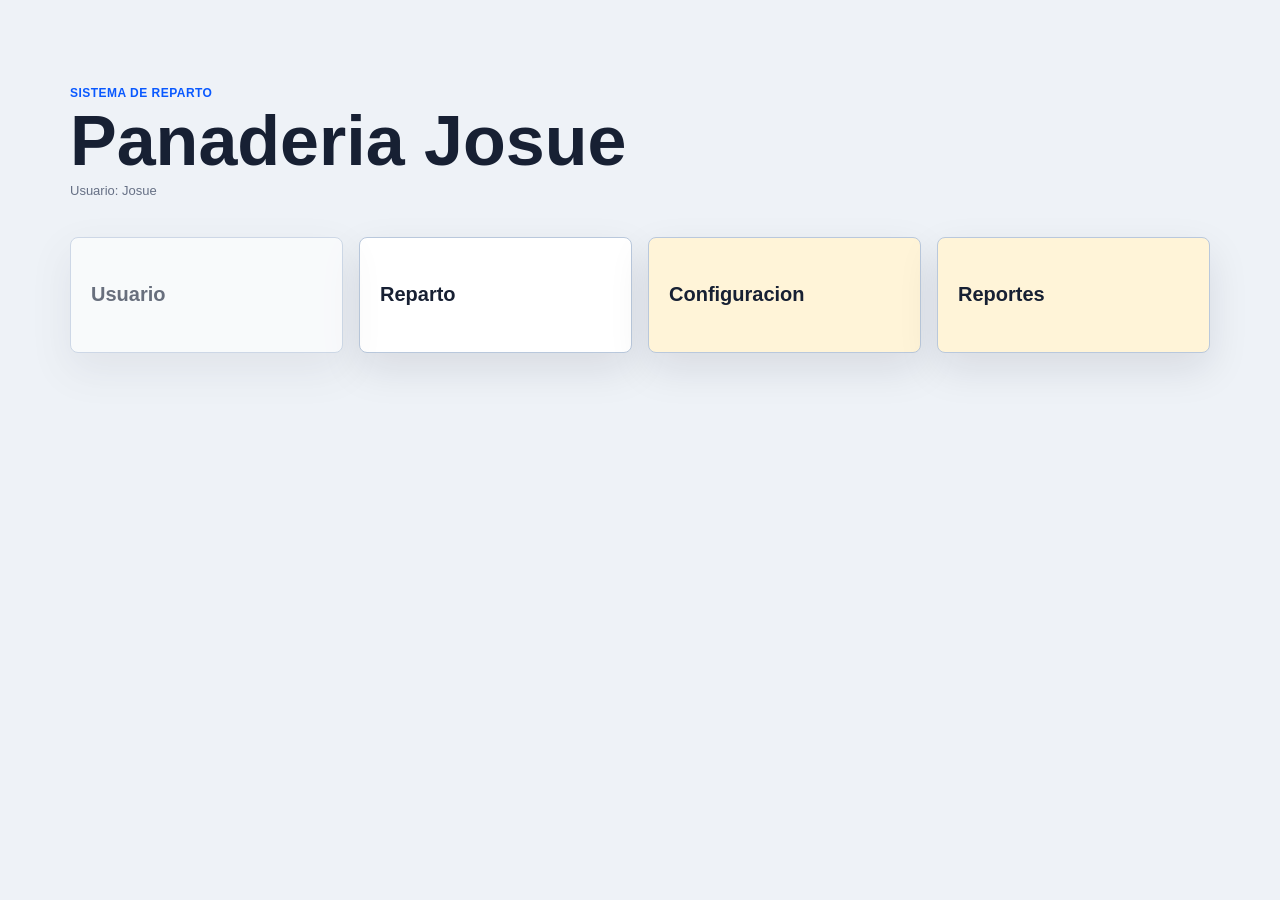
==== commit d2a325c5: "Ajustar inicio con tarjetas grandes" ====
--- a/index.html
+++ b/index.html
@@ -4,14 +4,14 @@
   <meta charset="utf-8">
   <meta name="viewport" content="width=device-width, initial-scale=1">
   <title>Inicio - Panaderia Josue</title>
-  <link rel="stylesheet" href="styles.css">
+  <link rel="stylesheet" href="styles.css?v=4">
 </head>
 <body data-page="inicio">
   <header class="hero inicio-hero">
     <div>
       <p class="subtitulo">Sistema de reparto</p>
       <h1>Panaderia Josue</h1>
-      <p class="usuario">Sin usuarios: todos los datos quedan juntos en este navegador</p>
+      <p class="usuario">Usuario: Josue</p>
     </div>
   </header>
 
@@ -19,19 +19,15 @@
     <nav class="menu-principal" aria-label="Menu principal">
       <button class="menu-card deshabilitado" type="button" disabled>
         <span>Usuario</span>
-        <small>Quitado para evitar perdida de datos</small>
       </button>
       <a class="menu-card" href="reparto.html">
         <span>Reparto</span>
-        <small>Clientes del dia, pagos, gastos y nuevo dia</small>
       </a>
       <a class="menu-card destacado" href="configuracion.html">
         <span>Configuracion</span>
-        <small>Productos, precios y clientes</small>
       </a>
       <a class="menu-card destacado" href="reportes.html">
         <span>Reportes</span>
-        <small>Estadisticas con contrasena</small>
       </a>
     </nav>
   </main>
--- a/styles.css
+++ b/styles.css
@@ -13,221 +13,88 @@
 }
 
 * { box-sizing: border-box; }
-
-body {
-  margin: 0;
-  min-height: 100vh;
-  color: var(--texto);
-  background: var(--fondo);
-  font-family: Arial, Helvetica, sans-serif;
-}
-
+body { margin: 0; min-height: 100vh; color: var(--texto); background: var(--fondo); font-family: Arial, Helvetica, sans-serif; }
 button, input, textarea { font: inherit; }
 button { cursor: pointer; }
-
+a { color: inherit; }
 [hidden] { display: none !important; }
 
-.hero {
-  max-width: 1180px;
-  margin: 0 auto;
-  padding: 64px 20px 26px;
-  display: flex;
-  justify-content: space-between;
-  gap: 18px;
-  align-items: end;
-}
-
-.subtitulo {
-  margin: 0 0 8px;
-  color: #0959ff;
-  font-size: 12px;
-  font-weight: 900;
-  letter-spacing: .04em;
-  text-transform: uppercase;
-}
-
+.hero { max-width: 1180px; margin: 0 auto; padding: 64px 20px 26px; display: flex; justify-content: space-between; gap: 18px; align-items: end; }
+.inicio-hero { padding-top: 86px; }
+.subtitulo { margin: 0 0 8px; color: #0959ff; font-size: 12px; font-weight: 900; letter-spacing: .04em; text-transform: uppercase; }
 h1, h2, h3, p { margin-top: 0; }
 h1 { margin-bottom: 8px; font-size: clamp(36px, 6vw, 70px); line-height: .95; }
 h2 { margin-bottom: 6px; font-size: 24px; }
 h3 { margin-bottom: 8px; font-size: 16px; }
 .usuario, .encabezado-seccion p, .cierre p { color: var(--muted); font-size: 13px; }
+.usuario a { font-weight: 900; text-decoration: none; }
+.usuario a:hover { color: var(--azul); }
 
-.modo-vista {
-  display: grid;
-  grid-template-columns: 1fr 1fr;
-  gap: 6px;
-  padding: 5px;
-  background: #dde6f3;
-  border-radius: 8px;
-}
+.contenedor { max-width: 1180px; margin: 0 auto 40px; padding: 0 20px; }
+.tarjeta { background: var(--tarjeta); border: 1px solid var(--linea); border-radius: 8px; box-shadow: var(--sombra); }
 
-.modo-vista button, .acciones-dia button, .boton-archivo, .form-cliente button, .form-gasto button {
-  min-height: 40px;
-  border: 1px solid var(--linea);
-  border-radius: 6px;
-  background: #fff;
-  color: var(--texto);
-  font-weight: 800;
-  padding: 0 14px;
-}
+.menu-principal { display: grid; grid-template-columns: repeat(4, minmax(160px, 1fr)); gap: 16px; }
+.menu-card { min-height: 116px; display: grid; align-content: center; gap: 8px; padding: 20px; border: 1px solid var(--linea); border-radius: 8px; background: #fff; color: var(--texto); text-align: left; text-decoration: none; box-shadow: var(--sombra); }
+.menu-card span { font-size: 20px; font-weight: 900; }
+.menu-card small { color: var(--muted); font-weight: 700; line-height: 1.35; }
+.menu-card.destacado { background: #fff4d8; }
+.menu-card:hover { border-color: var(--azul); transform: translateY(-1px); }
+.menu-card.deshabilitado { opacity: .62; cursor: not-allowed; transform: none; }
 
-.modo-vista .activo, .principal {
-  border-color: var(--azul) !important;
-  background: var(--azul) !important;
-  color: #fff !important;
-}
-
+.modo-vista { display: grid; grid-template-columns: 1fr 1fr; gap: 6px; padding: 5px; background: #dde6f3; border-radius: 8px; }
+.modo-vista button, .acciones-dia button, .boton-archivo, .form-cliente button, .form-gasto button, .form-config button, .form-clave button, .encabezado-seccion button, .acciones-tabla button { min-height: 40px; border: 1px solid var(--linea); border-radius: 6px; background: #fff; color: var(--texto); font-weight: 800; padding: 0 14px; }
+.modo-vista .activo, .principal { border-color: var(--azul) !important; background: var(--azul) !important; color: #fff !important; }
 .principal:hover { background: var(--azul-oscuro) !important; }
 
-.contenedor {
-  max-width: 1180px;
-  margin: 0 auto 40px;
-  padding: 0 20px;
-}
-
-.tarjeta {
-  background: var(--tarjeta);
-  border: 1px solid var(--linea);
-  border-radius: 8px;
-  box-shadow: var(--sombra);
-}
-
-.reparto-card { padding: 14px; }
-.encabezado-seccion {
-  display: flex;
-  justify-content: space-between;
-  gap: 16px;
-  align-items: start;
-  margin-bottom: 12px;
-}
-
-.acciones-dia {
-  display: grid;
-  grid-template-columns: 170px repeat(4, auto);
-  gap: 8px;
-  align-items: end;
-}
-
+.reparto-card, .config-card, .login-reportes, .reportes-panel { padding: 14px; }
+.encabezado-seccion { display: flex; justify-content: space-between; gap: 16px; align-items: start; margin-bottom: 12px; }
+.acciones-dia { display: grid; grid-template-columns: 170px repeat(4, auto); gap: 8px; align-items: end; }
 label { display: grid; gap: 4px; color: var(--texto); font-size: 11px; font-weight: 900; text-transform: uppercase; }
-input, textarea {
-  width: 100%;
-  min-height: 38px;
-  border: 1px solid var(--linea);
-  border-radius: 5px;
-  background: #fff;
-  color: var(--texto);
-  padding: 8px 10px;
-}
+input, textarea { width: 100%; min-height: 38px; border: 1px solid var(--linea); border-radius: 5px; background: #fff; color: var(--texto); padding: 8px 10px; }
 textarea { resize: vertical; min-height: 38px; }
-
-.boton-archivo {
-  display: grid;
-  place-items: center;
-  text-transform: none;
-  font-size: 14px;
-}
+.boton-archivo { display: grid; place-items: center; text-transform: none; font-size: 14px; }
 .boton-archivo input { display: none; }
 
-.resumen {
-  display: grid;
-  grid-template-columns: repeat(6, minmax(120px, 1fr));
-  gap: 8px;
-  margin: 10px 0;
-}
-
-.resumen article {
-  min-height: 62px;
-  border: 1px solid var(--linea);
-  border-radius: 6px;
-  background: #f8fbff;
-  padding: 10px;
-  display: grid;
-  gap: 5px;
-}
-
-.resumen span {
-  color: #334155;
-  font-size: 10px;
-  font-weight: 900;
-  text-transform: uppercase;
-}
+.resumen { display: grid; grid-template-columns: repeat(6, minmax(120px, 1fr)); gap: 8px; margin: 10px 0; }
+.resumen article { min-height: 62px; border: 1px solid var(--linea); border-radius: 6px; background: #f8fbff; padding: 10px; display: grid; gap: 5px; }
+.resumen span { color: #334155; font-size: 10px; font-weight: 900; text-transform: uppercase; }
 .resumen strong { font-size: 17px; }
 .resumen input { min-height: 30px; font-weight: 900; }
 .negativo { color: var(--rojo); }
 .positivo { color: var(--verde); }
 
-.cierre {
-  border: 2px solid #f5b700;
-  border-radius: 6px;
-  background: var(--amarillo);
-  padding: 12px;
-  margin-bottom: 12px;
-}
-
-.form-gasto {
-  display: grid;
-  grid-template-columns: minmax(220px, 1fr) 170px 180px;
-  gap: 8px;
-  align-items: end;
-}
-
+.cierre { border: 2px solid #f5b700; border-radius: 6px; background: var(--amarillo); padding: 12px; margin-bottom: 12px; }
+.form-gasto { display: grid; grid-template-columns: minmax(220px, 1fr) 170px 180px; gap: 8px; align-items: end; }
 .gastos-scroll { margin-top: 10px; max-height: 160px; }
-.barra-herramientas {
-  display: flex;
-  justify-content: space-between;
-  gap: 12px;
-  align-items: end;
-  margin-bottom: 10px;
-}
+.barra-herramientas { display: flex; justify-content: space-between; gap: 12px; align-items: end; margin-bottom: 10px; }
 .form-cliente { display: grid; grid-template-columns: minmax(180px, 260px) 100px auto; gap: 8px; }
 .precios { display: grid; grid-template-columns: repeat(2, 150px); gap: 8px; }
+.lectura-precios { align-content: end; font-size: 13px; font-weight: 900; }
+.lectura-precios span { border: 1px solid var(--linea); border-radius: 6px; background: #f8fbff; padding: 10px; }
+
+.config-grid { display: grid; grid-template-columns: 1fr 1fr; gap: 16px; }
+.form-config, .form-clave { display: grid; grid-template-columns: minmax(180px, 1fr) 150px auto; gap: 8px; align-items: end; margin: 12px 0; }
+.clientes-config-form { grid-template-columns: minmax(180px, 1fr) 120px 100px auto; }
+.acciones-tabla { display: flex; gap: 6px; flex-wrap: wrap; }
+.login-reportes { max-width: 520px; margin: 0 auto; }
+.error-clave { color: var(--rojo); font-weight: 900; margin-bottom: 0; }
+.reportes-resumen { grid-template-columns: repeat(6, minmax(120px, 1fr)); }
 
 .tabla-scroll { overflow-x: auto; }
 table { width: 100%; border-collapse: collapse; }
-th {
-  background: #3b73bf;
-  color: #fff;
-  font-size: 11px;
-  text-align: left;
-  padding: 8px;
-  white-space: nowrap;
-}
-td {
-  border: 1px solid #c7d5ea;
-  background: #eaf2ff;
-  padding: 6px;
-  vertical-align: middle;
-}
-.tabla-reparto input, .tabla-reparto textarea {
-  min-height: 34px;
-  padding: 6px 8px;
-  font-size: 13px;
-}
+th { background: #3b73bf; color: #fff; font-size: 11px; text-align: left; padding: 8px; white-space: nowrap; }
+td { border: 1px solid #c7d5ea; background: #eaf2ff; padding: 6px; vertical-align: middle; }
+.tabla-reparto input, .tabla-reparto textarea { min-height: 34px; padding: 6px 8px; font-size: 13px; }
 .celda-nombre input { font-weight: 900; }
 .celda-debe { color: var(--rojo); font-weight: 900; white-space: nowrap; }
 .celda-cuenta { color: var(--verde); font-weight: 900; white-space: nowrap; }
 .cuenta-deuda { color: var(--rojo); }
-.celda-otros { font-weight: 900; text-align: center; white-space: nowrap; }
-.eliminar {
-  min-height: 32px;
-  border: 0;
-  border-radius: 5px;
-  background: #ffe4e6;
-  color: var(--rojo);
-  font-weight: 900;
-}
+.eliminar { min-height: 32px; border: 0 !important; border-radius: 5px; background: #ffe4e6 !important; color: var(--rojo) !important; font-weight: 900; }
 .tabla-gastos td { background: #fff; }
 .vacio { color: var(--muted); text-align: center; padding: 14px; }
 
 .vista-tarjetas { display: grid; gap: 12px; }
-.cliente-card {
-  border: 1px solid var(--linea);
-  border-radius: 8px;
-  background: #fff;
-  padding: 12px;
-  display: grid;
-  gap: 10px;
-}
+.cliente-card { border: 1px solid var(--linea); border-radius: 8px; background: #fff; padding: 12px; display: grid; gap: 10px; }
 .card-head { display: flex; justify-content: space-between; gap: 10px; align-items: center; }
 .card-head input { font-size: 18px; font-weight: 900; }
 .card-totales { display: grid; grid-template-columns: repeat(3, 1fr); gap: 8px; }
@@ -238,18 +105,22 @@
 
 @media (max-width: 980px) {
   .hero, .encabezado-seccion, .barra-herramientas { flex-direction: column; align-items: stretch; }
+  .menu-principal, .config-grid { grid-template-columns: 1fr 1fr; }
   .acciones-dia { grid-template-columns: 1fr 1fr; }
-  .resumen { grid-template-columns: repeat(2, minmax(0, 1fr)); }
-  .form-gasto, .form-cliente, .precios { grid-template-columns: 1fr; }
+  .resumen, .reportes-resumen { grid-template-columns: repeat(2, minmax(0, 1fr)); }
+  .form-gasto, .form-cliente, .precios, .form-config, .clientes-config-form, .form-clave { grid-template-columns: 1fr; }
 }
 
 @media (max-width: 640px) {
   .hero { padding-top: 28px; }
+  .inicio-hero { padding-top: 42px; }
   h1 { font-size: 42px; }
   .contenedor { padding: 0 10px; }
-  .reparto-card { padding: 10px; }
+  .menu-principal, .config-grid { grid-template-columns: 1fr; }
+  .menu-card { min-height: 96px; }
+  .reparto-card, .config-card, .login-reportes, .reportes-panel { padding: 10px; }
   .modo-vista { display: none; }
   #vistaTabla { display: none !important; }
-  .acciones-dia, .resumen { grid-template-columns: 1fr; }
+  .acciones-dia, .resumen, .reportes-resumen { grid-template-columns: 1fr; }
   .card-totales, .card-grid { grid-template-columns: 1fr; }
 }
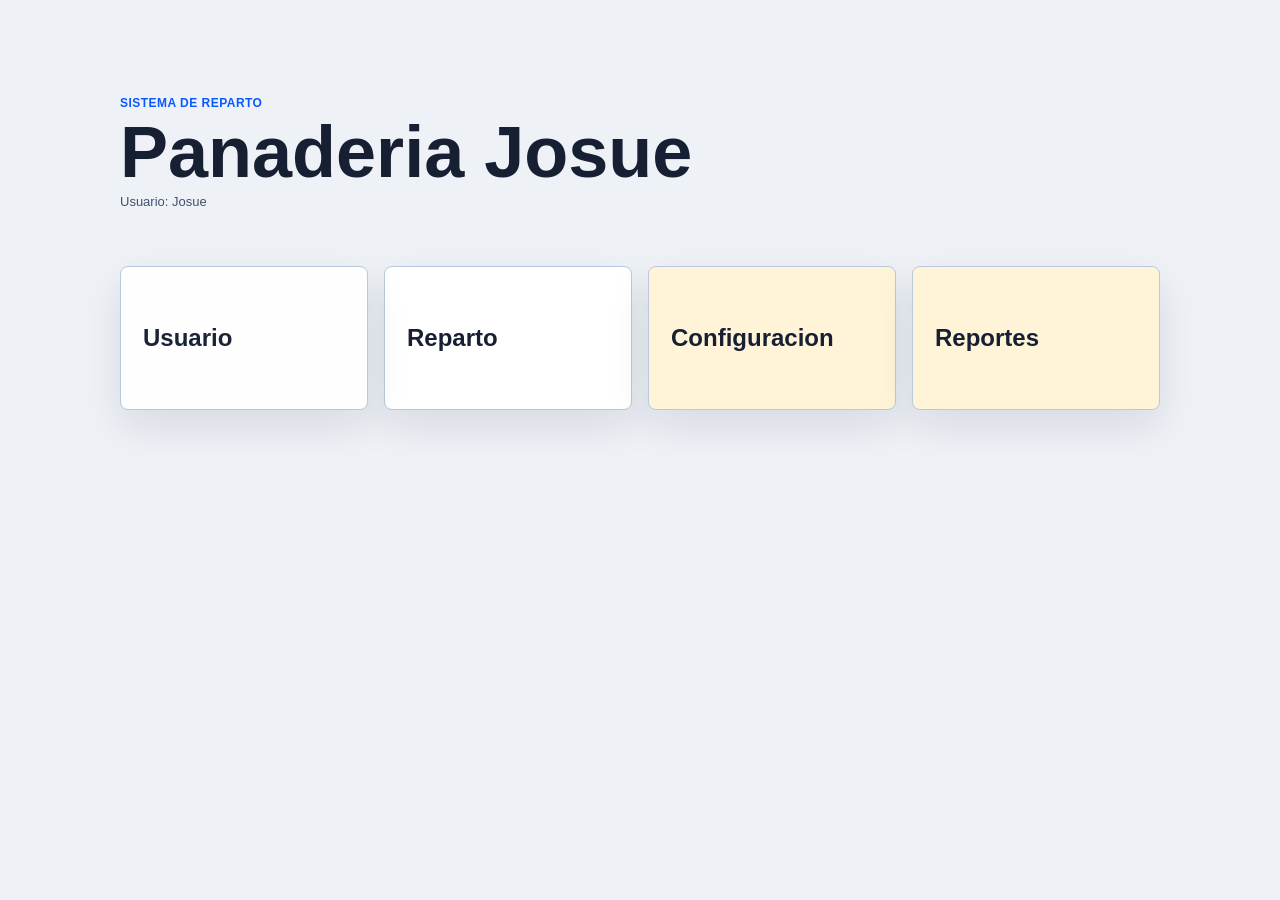
==== commit ba5c9e0a: "Actualizar cache de inicio a v5" ====
--- a/index.html
+++ b/index.html
@@ -4,7 +4,7 @@
   <meta charset="utf-8">
   <meta name="viewport" content="width=device-width, initial-scale=1">
   <title>Inicio - Panaderia Josue</title>
-  <link rel="stylesheet" href="styles.css?v=4">
+  <link rel="stylesheet" href="styles.css?v=5">
 </head>
 <body data-page="inicio">
   <header class="hero inicio-hero">
--- a/styles.css
+++ b/styles.css
@@ -19,64 +19,75 @@
 a { color: inherit; }
 [hidden] { display: none !important; }
 
-.hero { max-width: 1180px; margin: 0 auto; padding: 64px 20px 26px; display: flex; justify-content: space-between; gap: 18px; align-items: end; }
-.inicio-hero { padding-top: 86px; }
+.hero { max-width: 1080px; margin: 0 auto; padding: 64px 20px 26px; display: flex; justify-content: space-between; gap: 18px; align-items: end; }
+.inicio-hero { padding-top: 96px; }
 .subtitulo { margin: 0 0 8px; color: #0959ff; font-size: 12px; font-weight: 900; letter-spacing: .04em; text-transform: uppercase; }
 h1, h2, h3, p { margin-top: 0; }
-h1 { margin-bottom: 8px; font-size: clamp(36px, 6vw, 70px); line-height: .95; }
-h2 { margin-bottom: 6px; font-size: 24px; }
-h3 { margin-bottom: 8px; font-size: 16px; }
-.usuario, .encabezado-seccion p, .cierre p { color: var(--muted); font-size: 13px; }
+h1 { margin-bottom: 8px; font-size: clamp(42px, 6vw, 72px); line-height: .95; }
+h2 { margin-bottom: 12px; font-size: 32px; }
+h3 { margin-bottom: 12px; font-size: 18px; }
+.usuario, .encabezado-seccion p, .cierre p { color: #42526e; font-size: 13px; }
 .usuario a { font-weight: 900; text-decoration: none; }
 .usuario a:hover { color: var(--azul); }
 
-.contenedor { max-width: 1180px; margin: 0 auto 40px; padding: 0 20px; }
+.contenedor { max-width: 1080px; margin: 0 auto 40px; padding: 0 20px; }
+.inicio-contenedor { max-width: 1080px; }
 .tarjeta { background: var(--tarjeta); border: 1px solid var(--linea); border-radius: 8px; box-shadow: var(--sombra); }
 
-.menu-principal { display: grid; grid-template-columns: repeat(4, minmax(160px, 1fr)); gap: 16px; }
-.menu-card { min-height: 116px; display: grid; align-content: center; gap: 8px; padding: 20px; border: 1px solid var(--linea); border-radius: 8px; background: #fff; color: var(--texto); text-align: left; text-decoration: none; box-shadow: var(--sombra); }
-.menu-card span { font-size: 20px; font-weight: 900; }
-.menu-card small { color: var(--muted); font-weight: 700; line-height: 1.35; }
+.menu-principal { display: grid; grid-template-columns: repeat(4, minmax(0, 1fr)); gap: 16px; width: 100%; margin: 18px 0 26px; }
+.menu-card { appearance: none; min-height: 144px; display: flex; align-items: center; padding: 22px; border: 1px solid var(--linea); border-radius: 8px; background: #fff; color: var(--texto); text-align: left; text-decoration: none; box-shadow: var(--sombra); transition: border-color .15s ease, transform .15s ease; }
+.menu-card span { font-size: 24px; line-height: 1.1; font-weight: 900; }
 .menu-card.destacado { background: #fff4d8; }
 .menu-card:hover { border-color: var(--azul); transform: translateY(-1px); }
-.menu-card.deshabilitado { opacity: .62; cursor: not-allowed; transform: none; }
+.menu-card.deshabilitado { opacity: .98; cursor: not-allowed; transform: none; }
+.menu-card.deshabilitado span { color: var(--texto); }
+.menu-compacto { margin-top: 6px; margin-bottom: 24px; }
+.menu-compacto .menu-card { min-height: 116px; }
+.activo-menu { border-color: #f2c85b; }
 
 .modo-vista { display: grid; grid-template-columns: 1fr 1fr; gap: 6px; padding: 5px; background: #dde6f3; border-radius: 8px; }
-.modo-vista button, .acciones-dia button, .boton-archivo, .form-cliente button, .form-gasto button, .form-config button, .form-clave button, .encabezado-seccion button, .acciones-tabla button { min-height: 40px; border: 1px solid var(--linea); border-radius: 6px; background: #fff; color: var(--texto); font-weight: 800; padding: 0 14px; }
+.modo-vista button, .acciones-dia button, .boton-archivo, .form-gasto button, .form-config button, .form-clave button, .encabezado-seccion button, .acciones-tabla button { min-height: 40px; border: 1px solid var(--linea); border-radius: 6px; background: #fff; color: var(--texto); font-weight: 800; padding: 0 14px; }
 .modo-vista .activo, .principal { border-color: var(--azul) !important; background: var(--azul) !important; color: #fff !important; }
 .principal:hover { background: var(--azul-oscuro) !important; }
 
-.reparto-card, .config-card, .login-reportes, .reportes-panel { padding: 14px; }
+.reparto-card, .config-shell, .login-reportes, .reportes-panel { padding: 16px; }
 .encabezado-seccion { display: flex; justify-content: space-between; gap: 16px; align-items: start; margin-bottom: 12px; }
 .acciones-dia { display: grid; grid-template-columns: 170px repeat(4, auto); gap: 8px; align-items: end; }
-label { display: grid; gap: 4px; color: var(--texto); font-size: 11px; font-weight: 900; text-transform: uppercase; }
-input, textarea { width: 100%; min-height: 38px; border: 1px solid var(--linea); border-radius: 5px; background: #fff; color: var(--texto); padding: 8px 10px; }
+label { display: grid; gap: 5px; color: #42526e; font-size: 11px; font-weight: 900; text-transform: uppercase; }
+input, textarea { width: 100%; min-height: 38px; border: 1px solid var(--linea); border-radius: 5px; background: #fff; color: var(--texto); padding: 8px 10px; font-weight: 700; }
 textarea { resize: vertical; min-height: 38px; }
 .boton-archivo { display: grid; place-items: center; text-transform: none; font-size: 14px; }
 .boton-archivo input { display: none; }
+.check-line { display: flex; align-items: center; gap: 8px; min-height: 28px; }
+.check-line input { width: auto; min-height: auto; }
 
 .resumen { display: grid; grid-template-columns: repeat(6, minmax(120px, 1fr)); gap: 8px; margin: 10px 0; }
-.resumen article { min-height: 62px; border: 1px solid var(--linea); border-radius: 6px; background: #f8fbff; padding: 10px; display: grid; gap: 5px; }
+.resumen article { min-height: 82px; border: 1px solid var(--linea); border-radius: 6px; background: #f8fbff; padding: 12px; display: grid; gap: 5px; }
 .resumen span { color: #334155; font-size: 10px; font-weight: 900; text-transform: uppercase; }
-.resumen strong { font-size: 17px; }
-.resumen input { min-height: 30px; font-weight: 900; }
+.resumen strong { font-size: 18px; }
+.resumen input { min-height: 40px; font-weight: 900; }
 .negativo { color: var(--rojo); }
 .positivo { color: var(--verde); }
 
 .cierre { border: 2px solid #f5b700; border-radius: 6px; background: var(--amarillo); padding: 12px; margin-bottom: 12px; }
 .form-gasto { display: grid; grid-template-columns: minmax(220px, 1fr) 170px 180px; gap: 8px; align-items: end; }
 .gastos-scroll { margin-top: 10px; max-height: 160px; }
-.barra-herramientas { display: flex; justify-content: space-between; gap: 12px; align-items: end; margin-bottom: 10px; }
-.form-cliente { display: grid; grid-template-columns: minmax(180px, 260px) 100px auto; gap: 8px; }
+.barra-herramientas { display: flex; justify-content: space-between; gap: 12px; align-items: center; margin-bottom: 10px; }
+.barra-herramientas p { margin: 0; color: var(--muted); font-size: 13px; font-weight: 800; }
+.barra-herramientas a { color: var(--azul); }
+.solo-precios { border-top: 1px solid var(--linea); padding-top: 12px; }
 .precios { display: grid; grid-template-columns: repeat(2, 150px); gap: 8px; }
 .lectura-precios { align-content: end; font-size: 13px; font-weight: 900; }
 .lectura-precios span { border: 1px solid var(--linea); border-radius: 6px; background: #f8fbff; padding: 10px; }
 
-.config-grid { display: grid; grid-template-columns: 1fr 1fr; gap: 16px; }
-.form-config, .form-clave { display: grid; grid-template-columns: minmax(180px, 1fr) 150px auto; gap: 8px; align-items: end; margin: 12px 0; }
-.clientes-config-form { grid-template-columns: minmax(180px, 1fr) 120px 100px auto; }
+.config-shell { margin-bottom: 40px; }
+.config-grid { display: grid; grid-template-columns: 1fr 1fr; gap: 16px; align-items: start; }
+.form-config-vertical { display: grid; grid-template-columns: 1fr; gap: 10px; margin: 12px 0; }
+.form-config-vertical button { width: 100%; }
+.clientes-config-tabla { margin-top: 16px; }
 .acciones-tabla { display: flex; gap: 6px; flex-wrap: wrap; }
 .login-reportes { max-width: 520px; margin: 0 auto; }
+.form-clave { display: grid; grid-template-columns: 1fr auto; gap: 8px; align-items: end; margin: 12px 0; }
 .error-clave { color: var(--rojo); font-weight: 900; margin-bottom: 0; }
 .reportes-resumen { grid-template-columns: repeat(6, minmax(120px, 1fr)); }
 
@@ -84,8 +95,22 @@
 table { width: 100%; border-collapse: collapse; }
 th { background: #3b73bf; color: #fff; font-size: 11px; text-align: left; padding: 8px; white-space: nowrap; }
 td { border: 1px solid #c7d5ea; background: #eaf2ff; padding: 6px; vertical-align: middle; }
+.tabla-reparto { min-width: 1050px; table-layout: fixed; }
+.tabla-reparto th:nth-child(1), .tabla-reparto td:nth-child(1) { width: 150px; }
+.tabla-reparto th:nth-child(2), .tabla-reparto td:nth-child(2) { width: 72px; }
+.tabla-reparto th:nth-child(3), .tabla-reparto td:nth-child(3) { width: 95px; }
+.tabla-reparto th:nth-child(4), .tabla-reparto td:nth-child(4) { width: 88px; }
+.tabla-reparto th:nth-child(5), .tabla-reparto td:nth-child(5) { width: 88px; }
+.tabla-reparto th:nth-child(6), .tabla-reparto td:nth-child(6) { width: 95px; }
+.tabla-reparto th:nth-child(7), .tabla-reparto td:nth-child(7) { width: 88px; }
+.tabla-reparto th:nth-child(8), .tabla-reparto td:nth-child(8) { width: 76px; }
+.tabla-reparto th:nth-child(9), .tabla-reparto td:nth-child(9) { width: 150px; }
+.tabla-reparto th:nth-child(10), .tabla-reparto td:nth-child(10) { width: 96px; }
+.tabla-reparto th:nth-child(11), .tabla-reparto td:nth-child(11) { width: 72px; }
 .tabla-reparto input, .tabla-reparto textarea { min-height: 34px; padding: 6px 8px; font-size: 13px; }
-.celda-nombre input { font-weight: 900; }
+.celda-nombre .nombre-pago { width: 100%; min-height: 34px; border: 1px solid var(--linea); border-radius: 5px; background: #fff; color: var(--texto); font-size: 13px; font-weight: 900; text-align: left; padding: 6px 8px; white-space: normal; line-height: 1.2; }
+.celda-nombre .nombre-pago:hover { border-color: var(--azul); color: var(--azul); }
+.celda-kg input, .celda-mp input, .celda-efectivo input, .celda-en-contra input { min-width: 100%; }
 .celda-debe { color: var(--rojo); font-weight: 900; white-space: nowrap; }
 .celda-cuenta { color: var(--verde); font-weight: 900; white-space: nowrap; }
 .cuenta-deuda { color: var(--rojo); }
@@ -96,7 +121,8 @@
 .vista-tarjetas { display: grid; gap: 12px; }
 .cliente-card { border: 1px solid var(--linea); border-radius: 8px; background: #fff; padding: 12px; display: grid; gap: 10px; }
 .card-head { display: flex; justify-content: space-between; gap: 10px; align-items: center; }
-.card-head input { font-size: 18px; font-weight: 900; }
+.card-head .nombre-pago { flex: 1; min-height: 44px; border: 1px solid var(--linea); border-radius: 6px; background: #fff; text-align: left; padding: 8px 10px; font-size: 18px; font-weight: 900; }
+.card-direccion { margin: 0; color: var(--muted); font-weight: 800; }
 .card-totales { display: grid; grid-template-columns: repeat(3, 1fr); gap: 8px; }
 .card-totales div { border: 1px solid var(--linea); border-radius: 6px; padding: 8px; background: #f8fbff; }
 .card-totales span { display: block; font-size: 10px; color: var(--muted); font-weight: 900; text-transform: uppercase; }
@@ -108,17 +134,18 @@
   .menu-principal, .config-grid { grid-template-columns: 1fr 1fr; }
   .acciones-dia { grid-template-columns: 1fr 1fr; }
   .resumen, .reportes-resumen { grid-template-columns: repeat(2, minmax(0, 1fr)); }
-  .form-gasto, .form-cliente, .precios, .form-config, .clientes-config-form, .form-clave { grid-template-columns: 1fr; }
+  .form-gasto, .precios, .form-clave { grid-template-columns: 1fr; }
 }
 
 @media (max-width: 640px) {
   .hero { padding-top: 28px; }
   .inicio-hero { padding-top: 42px; }
   h1 { font-size: 42px; }
+  h2 { font-size: 26px; }
   .contenedor { padding: 0 10px; }
   .menu-principal, .config-grid { grid-template-columns: 1fr; }
   .menu-card { min-height: 96px; }
-  .reparto-card, .config-card, .login-reportes, .reportes-panel { padding: 10px; }
+  .reparto-card, .config-shell, .login-reportes, .reportes-panel { padding: 10px; }
   .modo-vista { display: none; }
   #vistaTabla { display: none !important; }
   .acciones-dia, .resumen, .reportes-resumen { grid-template-columns: 1fr; }
